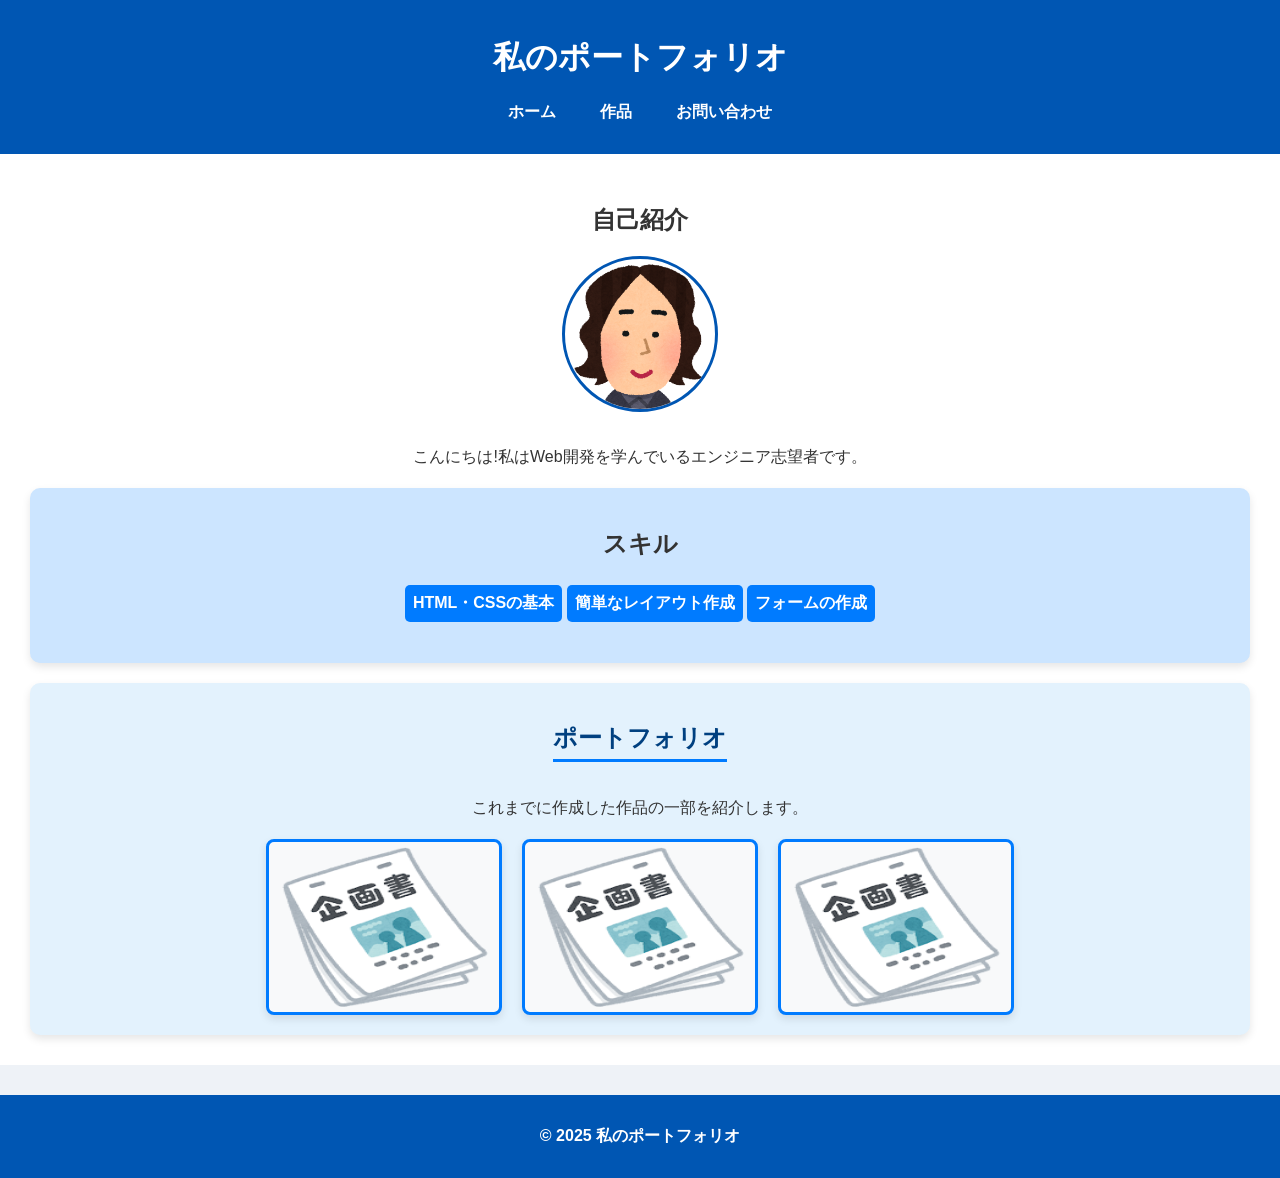
==== start-folder/index.html @ 2fdbb5d5 "関数課題を追加" ====
<!DOCTYPE html>
<html lang="ja">
<head>
<meta charset="UTF-8">
<meta name="viewport" content="width=device-width, initial-scale=1.0">
<title>私のポートフォリオ</title>
<!-- ↓ここで style.css を読み込む指示をしています！ -->
<link rel="stylesheet" href="css/style.css">
</head>
<body>
<header>
<h1>私のポートフォリオ</h1>
<nav>
<ul class="nav-list">
<li><a href="index.html">ホーム</a></li>
<li><a href="work.html">作品</a></li>
<li><a href="contact.html">お問い合わせ</a></li>
</ul>
</nav>
</header>
<main>
<section class="profile">
<h2>自己紹介</h2>
<img src="img/profile.png" alt="プロフィール写真" class="profile-img">
<p>こんにちは!私はWeb開発を学んでいるエンジニア志望者です。</p>
</section>
<section class="skills">
<h2>スキル</h2>
<ul class="skill-list" style="list-style: none; padding: 0;">
<li>HTML・CSSの基本</li>
<li>簡単なレイアウト作成</li>
<li>フォームの作成</li>
</ul>
</section>
<section class="portfolio">
<h2>ポートフォリオ</h2>
<p>これまでに作成した作品の一部を紹介します。</p>
<div class="portfolio-items">
<img src="img/work1.png" alt="作品1">
<img src="img/work2.png" alt="作品2">
<img src="img/work3.png" alt="作品3">
</div>
</section>
</main>
<footer>
<p>&copy; 2025 私のポートフォリオ</p>
</footer>
</body>
</html>
---- start-folder/css/style.css ----
body {
font-family: Arial, sans-serif;
margin: 0;
padding: 0;
background-color: #eef2f7;
color: #333;
}

header {
background-color: #0056b3;
color: white;
padding: 15px 0;
text-align: center;
}

.nav-list {
list-style: none;
padding: 0;
text-align: center;
}

.nav-list li {
display: inline;
margin: 0 20px;
}

.nav-list li a {
color: white;
text-decoration: none;
font-weight: bold;
}

main {
padding: 30px;
text-align: center;
background-color: #ffffff;
}

.profile-img {
width: 150px;
border-radius: 50%;
margin-bottom: 15px;
border: 3px solid #0056b3;
}

.skills {
background-color: #cce5ff;
padding: 20px;
border-radius: 10px;
margin-top: 20px;
box-shadow: 0px 4px 8px rgba(0, 0, 0, 0.1);
}

.skill-list {
list-style: none;
padding: 0;
font-weight: bold;
color: #004080;
}

.skill-list li {
background: #007bff;
color: white;
padding: 8px;
margin: 5px 0;
border-radius: 5px;
display: inline-block;
}

.portfolio {
background-color: #e3f2fd;
padding: 20px;
border-radius: 10px;
margin-top: 20px;
box-shadow: 0px 4px 8px rgba(0, 0, 0, 0.1);
}

.portfolio h2 {
color: #004080;
border-bottom: 3px solid #007bff;
display: inline-block;
padding-bottom: 5px;
}

.portfolio-items {
display: flex;
justify-content: center;
gap: 20px;
margin-top: 20px;
}

.portfolio-items img {
width: 220px;
height: 160px;
border-radius: 8px;
border: 3px solid #007bff;
background-color: #f8f9fa;
padding: 5px;
box-shadow: 0px 4px 8px rgba(0, 0, 0, 0.1);
}

.contact-form {
max-width: 400px;
margin: auto;
background: white;
padding: 20px;
border-radius: 8px;
box-shadow: 0px 0px 10px rgba(0, 0, 0, 0.2);
}

label, input, textarea, button {
display: block;
width: 100%;
margin-bottom: 12px;
}

button {
background-color: #0056b3;
color: white;
padding: 12px;
border: none;
border-radius: 5px;
cursor: pointer;
font-size: 16px;
}

footer {
text-align: center;
padding: 15px;
background-color: #0056b3;
color: white;
margin-top: 30px;
font-weight: bold;
}
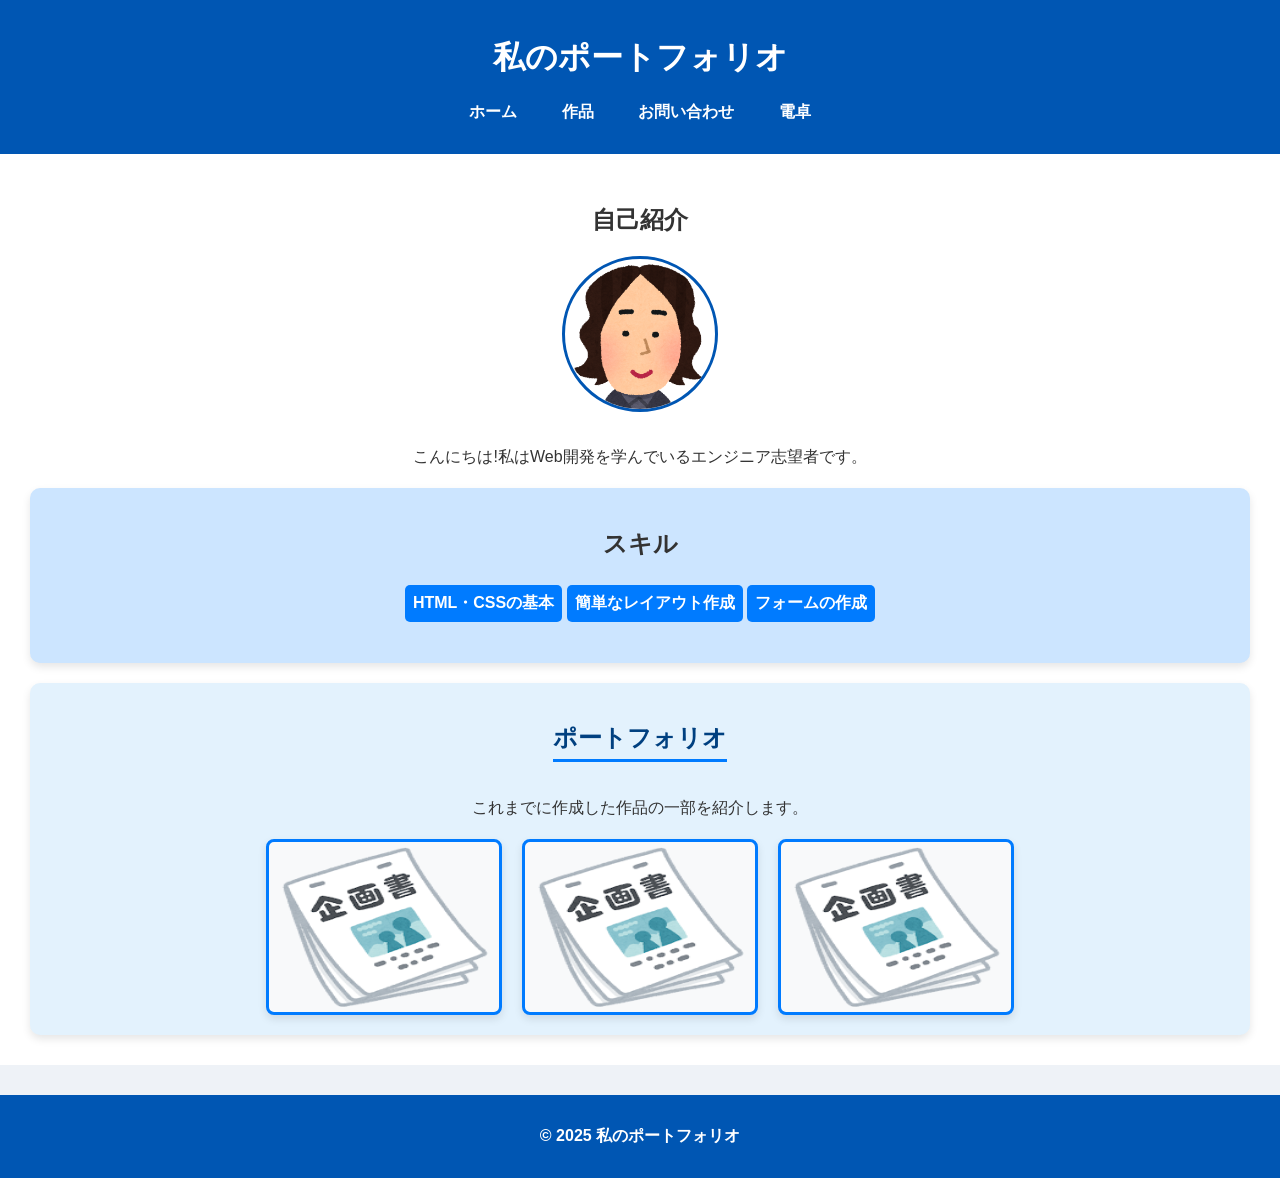
==== commit 66700d68: "電卓ページを追加" ====
--- a/start-folder/index.html
+++ b/start-folder/index.html
@@ -15,6 +15,7 @@
 <li><a href="index.html">ホーム</a></li>
 <li><a href="work.html">作品</a></li>
 <li><a href="contact.html">お問い合わせ</a></li>
+<li><a href="calculator/index.html">電卓</a></li>
 </ul>
 </nav>
 </header>
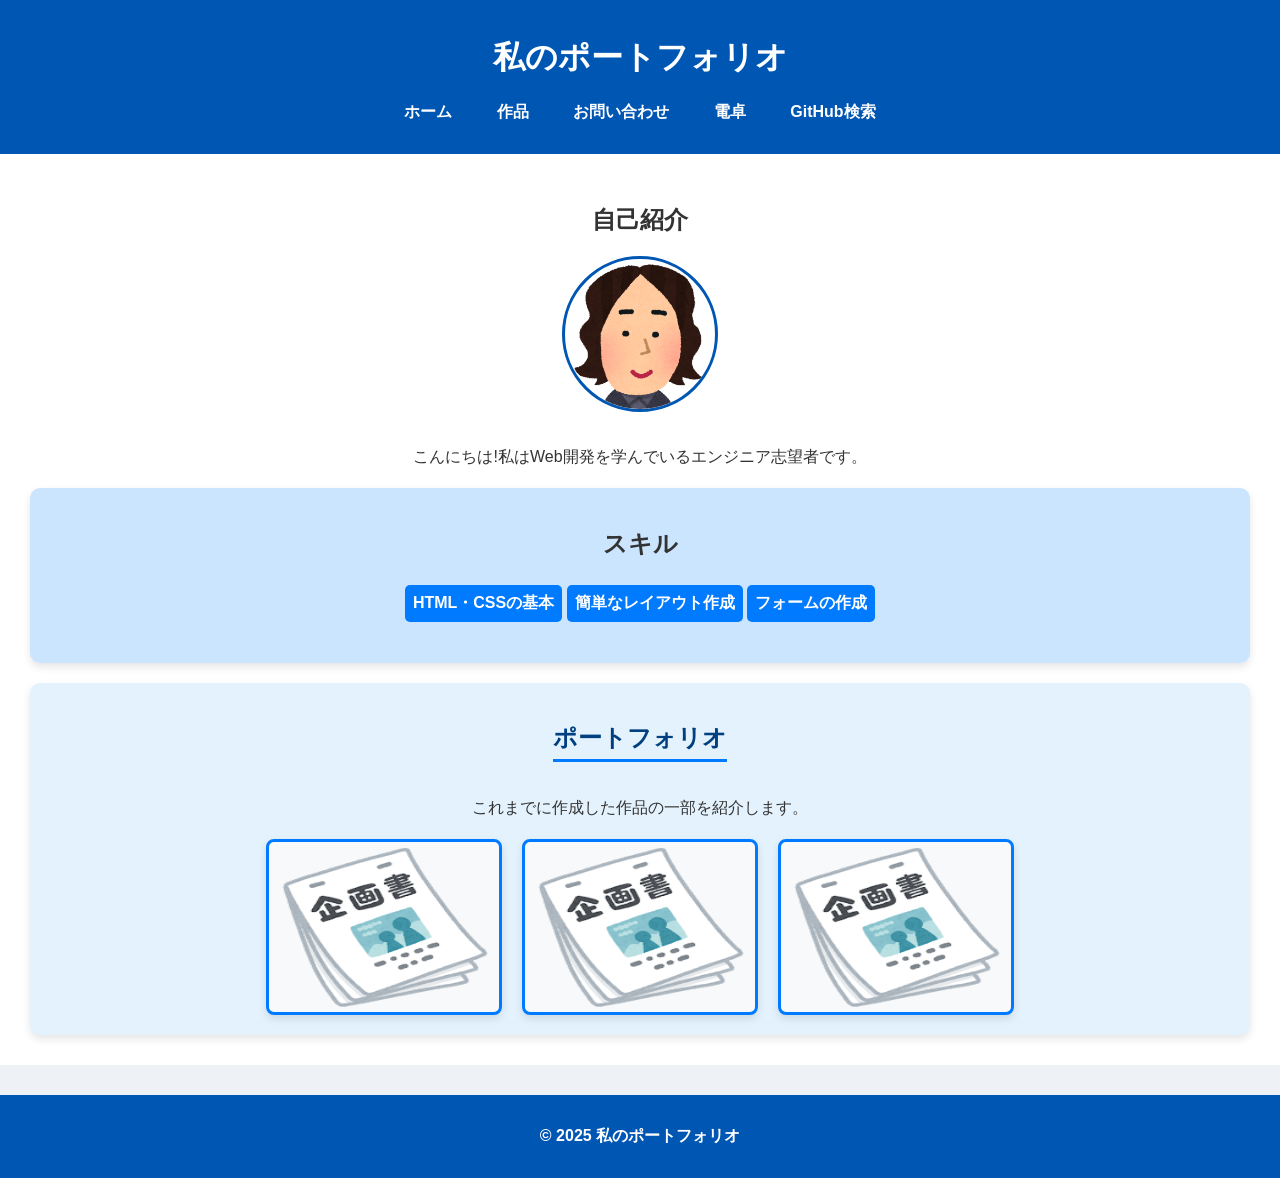
==== commit 6d0d2059: "GitHub検索ページを追加" ====
--- a/start-folder/index.html
+++ b/start-folder/index.html
@@ -4,7 +4,6 @@
 <meta charset="UTF-8">
 <meta name="viewport" content="width=device-width, initial-scale=1.0">
 <title>私のポートフォリオ</title>
-<!-- ↓ここで style.css を読み込む指示をしています！ -->
 <link rel="stylesheet" href="css/style.css">
 </head>
 <body>
@@ -16,6 +15,7 @@
 <li><a href="work.html">作品</a></li>
 <li><a href="contact.html">お問い合わせ</a></li>
 <li><a href="calculator/index.html">電卓</a></li>
+<li><a href="github-search/index.html">GitHub検索</a></li>  
 </ul>
 </nav>
 </header>
@@ -47,4 +47,4 @@
 <p>&copy; 2025 私のポートフォリオ</p>
 </footer>
 </body>
-</html>+</html>
